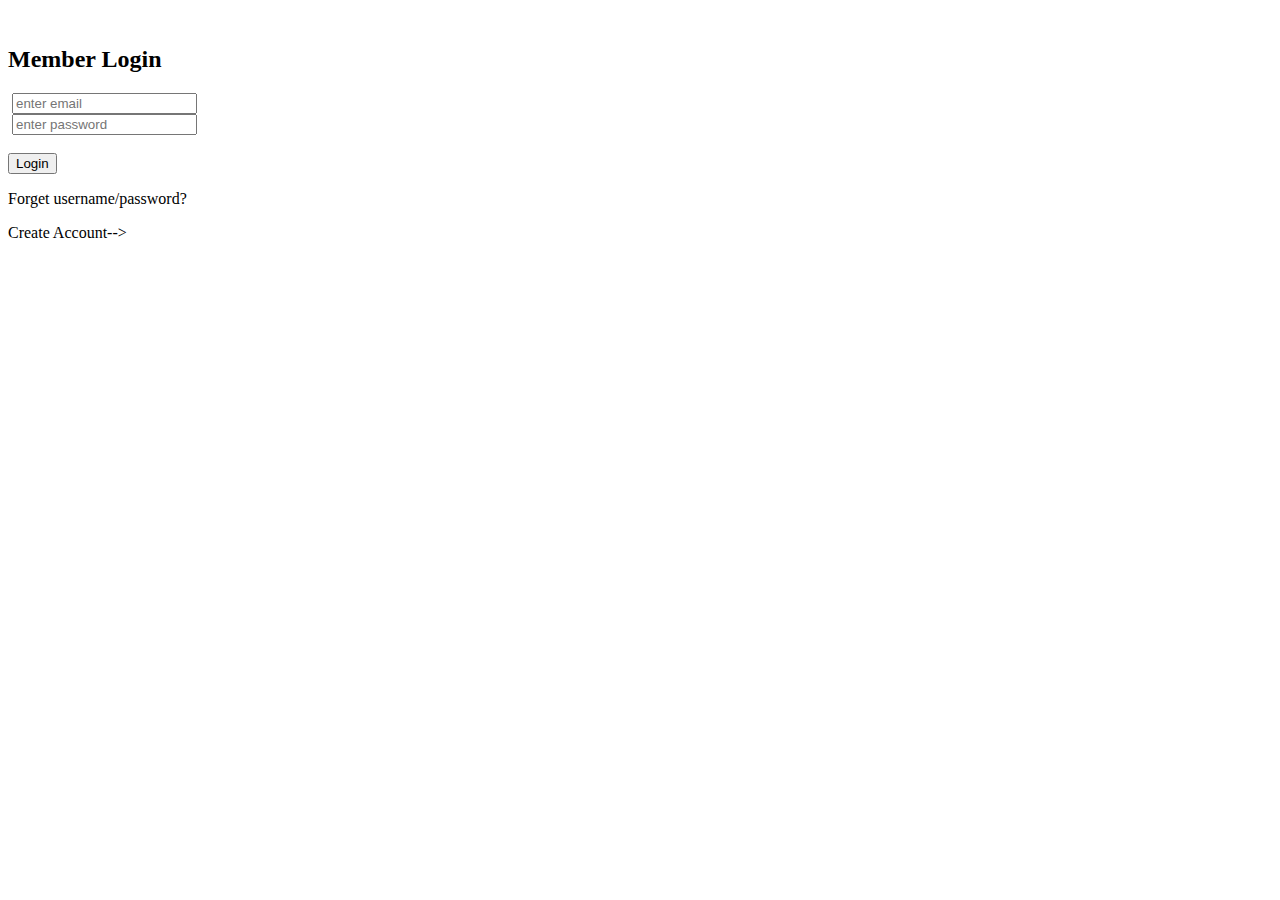
==== login.html @ 3f68d03d "systems page html and css" ====
<!DOCTYPE html>
<html lang="en">
<head>
    <meta charset="UTF-8">
    <meta http-equiv="X-UA-Compatible" content="IE=edge">
    <meta name="viewport" content="width=device-width, initial-scale=1.0">
    <link rel="stylesheet" href="css/loging.css">
    <title>Login</title>
</head>
<body>
<div class="container">
    <div class="photo">
        <!-- <span>&#xf406;<span>     -->
        <img class="user-icon" src="img/icon-user.jpg" alt="">
    </div>
    <div class="sign-in">
        <h2><b>Member Login</b></h2>
        <form class="form">
            <div class="email">
                <img src="" alt="">
                <input class="input" type="email" placeholder="enter email">
            </div>
            <div class="password">
                <img src="" alt="">
                <input class="input" type="password" placeholder="enter password">
                <br>
                <br>
            </div>
            <button class="button">Login</button>
            <p class="pw-reset">Forget username/password?</p>
          
           
           <p class="create-acc">Create Account--> </p>
        </form>
        
    </div>

</div>    
</body>
</html>
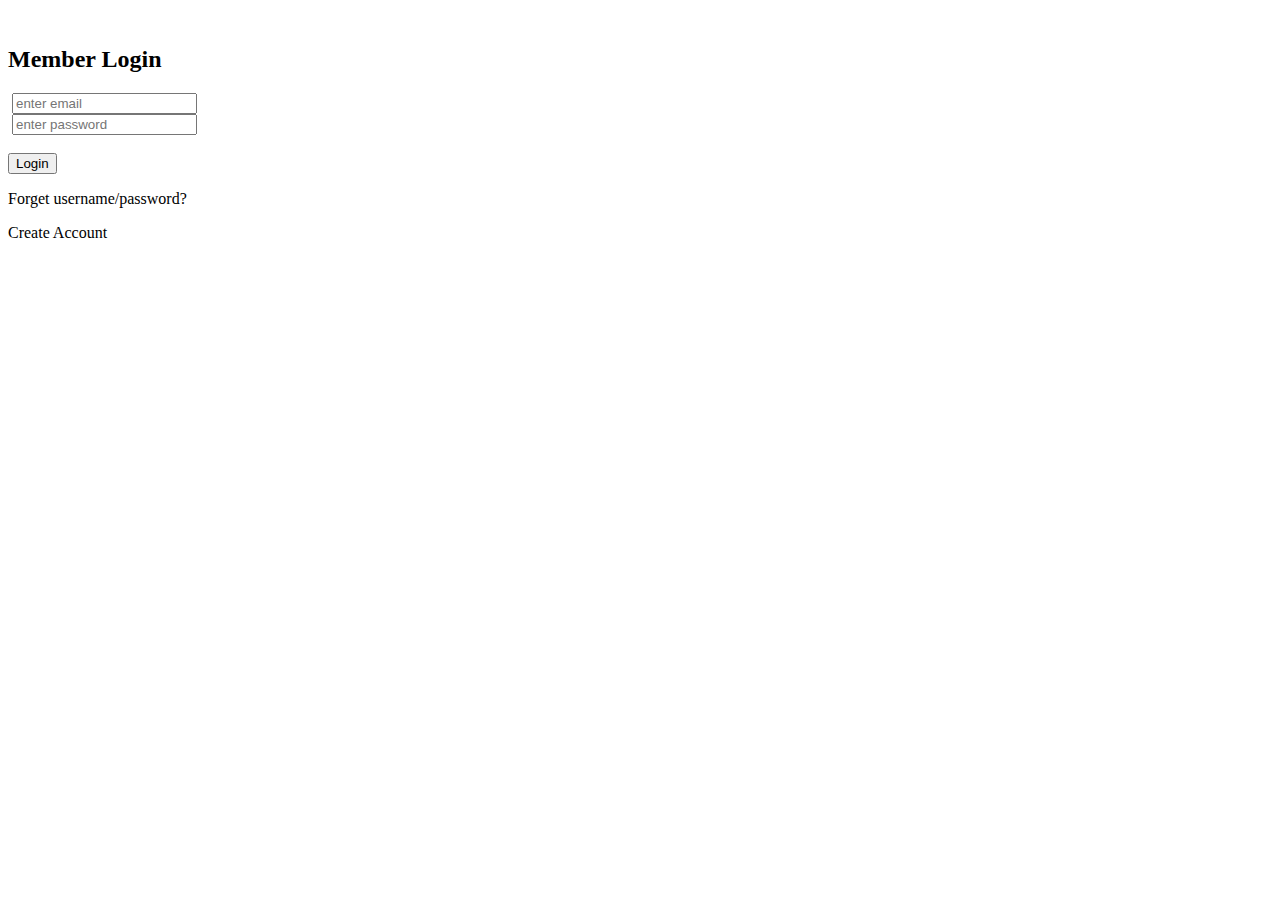
==== commit 3a89fd42: "" ====
--- a/login.html
+++ b/login.html
@@ -30,7 +30,7 @@
             <p class="pw-reset">Forget username/password?</p>
           
            
-           <p class="create-acc">Create Account--> </p>
+           <p class="create-acc">Create Account </p>
         </form>
         
     </div>
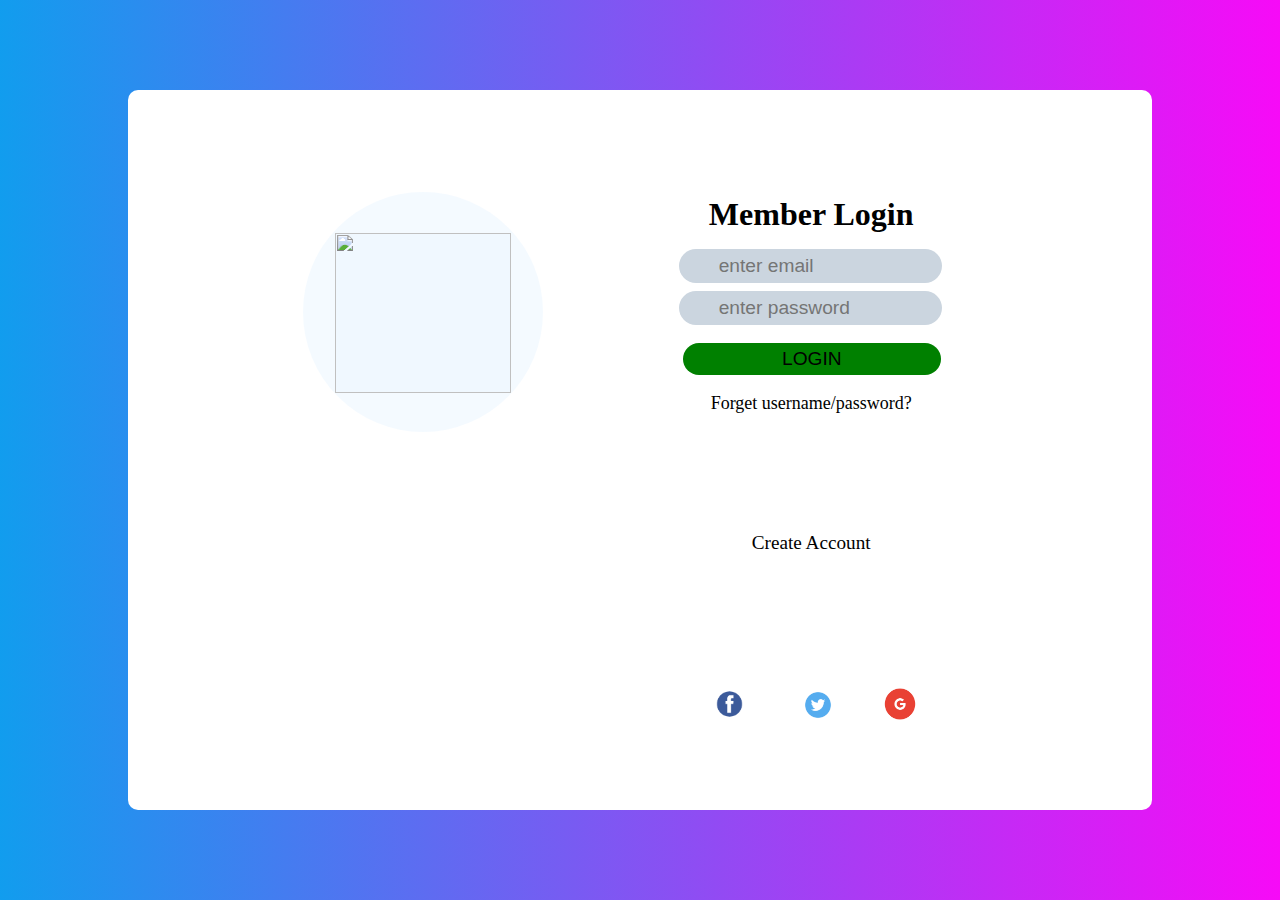
==== commit fa74de3e: "Second assignment ready for submission" ====
--- a/login.html
+++ b/login.html
@@ -4,7 +4,7 @@
     <meta charset="UTF-8">
     <meta http-equiv="X-UA-Compatible" content="IE=edge">
     <meta name="viewport" content="width=device-width, initial-scale=1.0">
-    <link rel="stylesheet" href="css/loging.css">
+    <link rel="stylesheet" href="loging.css">
     <title>Login</title>
 </head>
 <body>
@@ -26,14 +26,34 @@
                 <br>
                 <br>
             </div>
-            <button class="button">Login</button>
+            <button class="button">LOGIN</button>
             <p class="pw-reset">Forget username/password?</p>
           
            
            <p class="create-acc">Create Account </p>
         </form>
+
+        <div class="social">
+            <div class="socialicon1">
+                <a href="https://www.facebook.com" target="_blank">
+                    <img src="image/fl.png" alt="">
+                </a>
+            </div>
+
+            <div class="socialicon2">
+                <a href="https://www.twitter.com" target="_blank">
+                    <img src="image/twitter_logo.png" alt="">
+            </div>
+
+            <div class="socialicon3">
+                <a href="https://www.plus.google.com" target="_blank"></a>
+                <img src="image/goggle_logo.png" alt="">
+            </div>
+
         
     </div>
+
+
 
 </div>    
 </body>
--- a/loging.css
+++ b/loging.css
@@ -0,0 +1,294 @@
+/* * {
+    margin: 0px;
+} */
+
+body { 
+    background-image: linear-gradient( 65deg, rgb(17, 157, 238),  rgb(247, 10, 247));}
+
+.container {
+    position: absolute;
+    width: 80%;
+    height: 80%;
+    top: 10%;
+    left: 10%;
+    display: flex;
+    /* border: 5px solid black; */
+    border-radius: 10px;
+    background-color:rgb(255, 255, 255);
+    justify-content: center;
+}
+
+span {
+    width: 30%;
+}
+
+.photo {
+    /* border: 5px solid black; */
+    position: relative;
+    margin-top: 10% ;
+    width: 15rem;
+    height: 15rem;
+    border-radius: 50%;
+    justify-self: center;
+    left: 5%;
+    background-color:rgba(240, 248, 255, 0.753);
+}
+
+.user-icon {
+    width: 11rem;
+    height: 10rem;
+    position: relative;
+    left: 32px;
+    top: 41px;
+    background-color: aliceblue;
+}
+
+.sign-in {
+    position: relative;
+    /* border: 5px solid black; */
+    /* width: 50%; */
+    padding: 2rem;
+    margin-left: 10%;
+}
+
+.sign-in > h2 {
+    font-size: 200%;
+    text-align: center;
+    color: Black;
+    position: relative;
+    top: 10%;
+    margin: 0.5rem 0.5rem;
+}
+
+.form {
+    /* border: 2px solid black; */
+    position: relative;
+    top: 10%;
+    left: 0%;
+    height: 75%;
+   
+}
+ 
+
+.input {
+    width:60%;
+    height: 2rem;
+    margin: 0.5rem 1.5rem 0rem 3rem;
+    border: none;
+    border-radius: 40px;
+    background-color: rgb(203, 213, 223);
+    padding-left: 40px;
+    font-size: larger;
+}
+
+
+.button {
+    position: relative;
+    border: none;
+    border-radius: 40px;
+    width: 70%;
+    height: 2rem;
+    background-color: green;
+    font-size: larger;
+    margin-left: 3.5rem;
+}
+
+.pw-reset {
+    font-size: large;
+    margin-top: 5%;
+    text-align: center;
+}
+
+.form .create-acc {
+    font-size:larger;
+    position: relative;
+    bottom: -20%;
+    /* left: 150px;  */
+    text-align: center;
+}
+
+
+
+/* styling icons */
+  
+   
+
+.social{
+    display: inline-flex;
+    margin-top: 20px;
+    
+}
+
+
+.socialicon1 img{
+    width:45px;
+    margin-bottom: 50px;
+    margin-left: 80px;
+    
+}
+.socialicon2 img{
+    width:32px; 
+    margin-top: 2px;
+    position: relative;
+    margin-left: 50px;
+    margin-right: 50px;
+    
+    
+}
+.socialicon3 img{
+    width: 32px;
+    margin-right: 80px;
+    column-gap: 50px;
+} 
+
+.icon {
+    width:30px;
+    height:auto;
+    position:absolute;
+    left:0px;
+    bottom:0px;
+}
+
+
+     
+
+
+
+/* m*/
+
+@media screen and (max-width:425px) {
+    
+    *{
+
+    
+    }
+
+
+    .container {
+        position: absolute;
+        width: 280px;
+        height: 550px;
+        top: 10%;
+        left: 10%;
+        display: flex;
+        /* border: 5px solid black; */
+        border-radius: 10px;
+        background-color: rgb(255, 255, 255);
+        justify-content: center;
+    }
+    
+    .user-icon {
+        width: 0rem;
+        height: 0rem;
+        position: relative;
+        left: 0rem;
+        top: 0rem;
+        /* background-color: aliceblue; */
+    }
+    
+
+
+.photo {
+    /* border: 5px solid black; */
+
+    margin-top: 10% ;
+    width: 0rem;
+    height: 0rem;
+    
+    
+    
+    background-color:rgba(240, 248, 255, 0.753);
+}
+
+.sign-in > h2 {
+    font-size: 200%;
+    text-align: center;
+    color: Black;
+    position: relative;
+    visibility: hidden;
+    margin: 0.5rem 0.5rem;
+    padding-right: 200px;
+    top: -15px;
+}
+
+.sign-in > h2:after{
+    visibility: visible;
+    position: absolute;
+    content: "LOGIN";
+}
+
+
+  .form {
+    /* border: 2px solid black; */
+    position: relative;
+    top: 25px;
+    /* left: 0%; */
+    height: 75%;
+}
+
+.input {
+    width: 55%;
+    height: 2rem;
+    margin: 0.5rem 1.5rem 0rem 3rem;
+    border: none;
+    border-radius: 40px;
+    background-color: rgb(203, 213, 223);
+    padding-left: 40px;
+    font-size: larger;
+    
+}
+.button {
+    position: relative;
+    border: none;
+    border-radius: 40px;
+    width: 65%;
+    height: 2rem;
+    background-color:rgba(114, 18, 114, 0.418);
+    font-size: larger;
+    margin-left: 3.5rem;
+    margin-top: 20px;
+    color: white;
+    
+}
+.pw-reset {
+
+    visibility: hidden;
+}
+.pw-reset:after{
+    font-size: large;
+    visibility: visible;
+    content: "Forget password?";
+    position: absolute;
+    left: 135px;
+}
+
+.form .create-acc {
+  visibility: hidden;
+
+}
+
+.form .create-acc:after {
+    visibility: visible;
+    content: "Or Sign Up Using";
+    position: absolute;
+    bottom: 45px;
+    left: 90px;
+
+  }
+  
+  .social {
+    display: inline-flex;
+    position: absolute;
+    bottom: 30px;
+}
+
+.socialicon2 img{
+    
+    position: relative;
+    margin-left: 10px;
+    margin-right: 10px;
+    
+    
+}
+
+}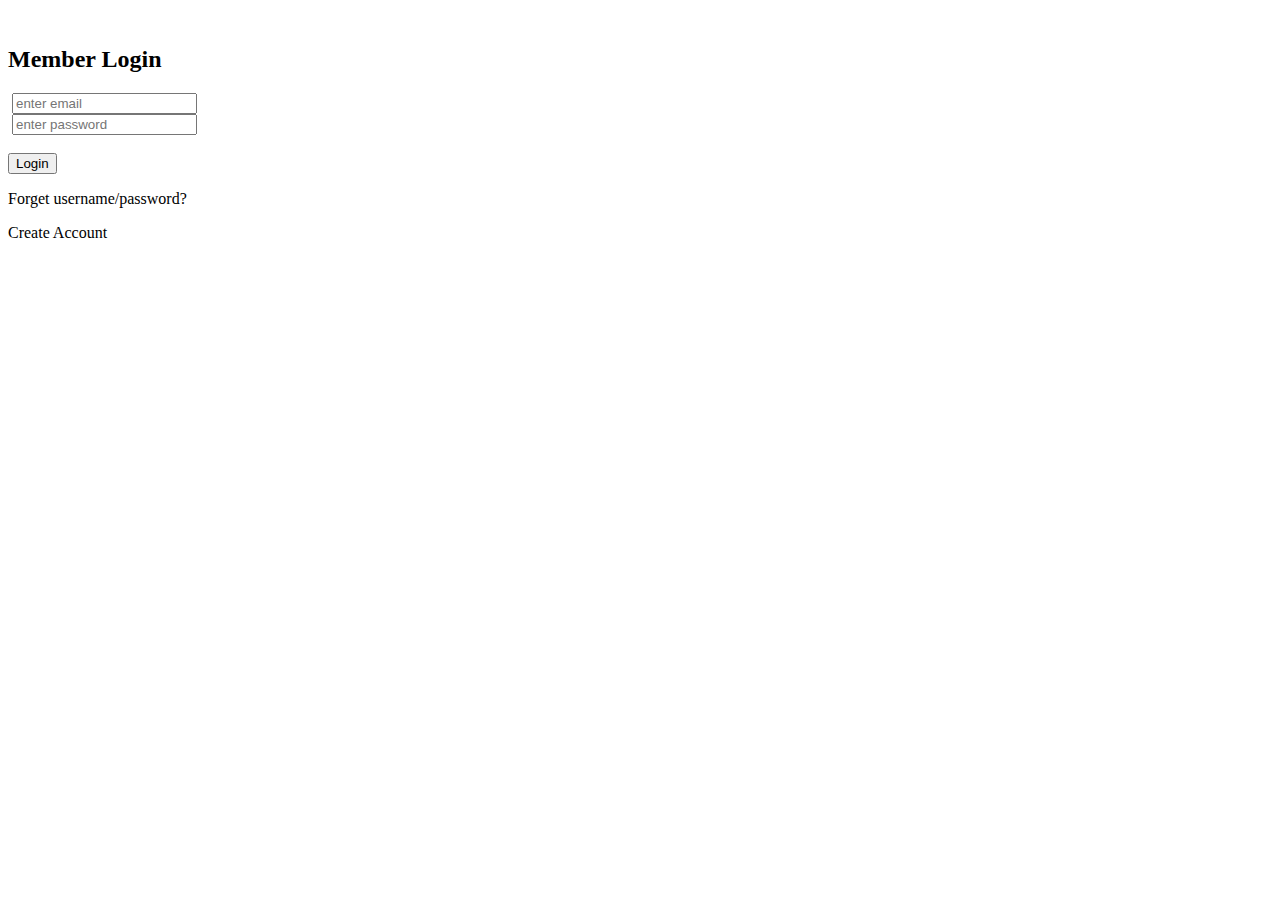
==== commit f051e03f: "first commit" ====
--- a/login.html
+++ b/login.html
@@ -1,60 +1,43 @@
 <!DOCTYPE html>
 <html lang="en">
+
 <head>
     <meta charset="UTF-8">
     <meta http-equiv="X-UA-Compatible" content="IE=edge">
     <meta name="viewport" content="width=device-width, initial-scale=1.0">
-    <link rel="stylesheet" href="loging.css">
+    <link rel="stylesheet" href="css/loging.css">
     <title>Login</title>
 </head>
+
 <body>
-<div class="container">
-    <div class="photo">
-        <!-- <span>&#xf406;<span>     -->
-        <img class="user-icon" src="img/icon-user.jpg" alt="">
-    </div>
-    <div class="sign-in">
-        <h2><b>Member Login</b></h2>
-        <form class="form">
-            <div class="email">
-                <img src="" alt="">
-                <input class="input" type="email" placeholder="enter email">
-            </div>
-            <div class="password">
-                <img src="" alt="">
-                <input class="input" type="password" placeholder="enter password">
-                <br>
-                <br>
-            </div>
-            <button class="button">LOGIN</button>
-            <p class="pw-reset">Forget username/password?</p>
-          
-           
-           <p class="create-acc">Create Account </p>
-        </form>
-
-        <div class="social">
-            <div class="socialicon1">
-                <a href="https://www.facebook.com" target="_blank">
-                    <img src="image/fl.png" alt="">
-                </a>
-            </div>
-
-            <div class="socialicon2">
-                <a href="https://www.twitter.com" target="_blank">
-                    <img src="image/twitter_logo.png" alt="">
-            </div>
-
-            <div class="socialicon3">
-                <a href="https://www.plus.google.com" target="_blank"></a>
-                <img src="image/goggle_logo.png" alt="">
-            </div>
-
-        
-    </div>
+    <div class="container">
+        <div class="photo">
+            <!-- <span>&#xf406;<span>     -->
+            <img class="user-icon" src="img/icon-user.jpg" alt="">
+        </div>
+        <div class="sign-in">
+            <h2><b>Member Login</b></h2>
+            <form class="form" action="login.html">
+                <div class="email">
+                    <img src="" alt="">
+                    <input class="input" type="email" placeholder="enter email">
+                </div>
+                <div class="password">
+                    <img src="" alt="">
+                    <input class="input" type="password" placeholder="enter password">
+                    <br>
+                    <br>
+                </div>
+                <button class="button">Login</button>
+                <p class="pw-reset">Forget username/password?</p>
 
 
+                <p class="create-acc">Create Account </p>
+            </form>
 
-</div>    
+        </div>
+
+    </div>
 </body>
+
 </html>